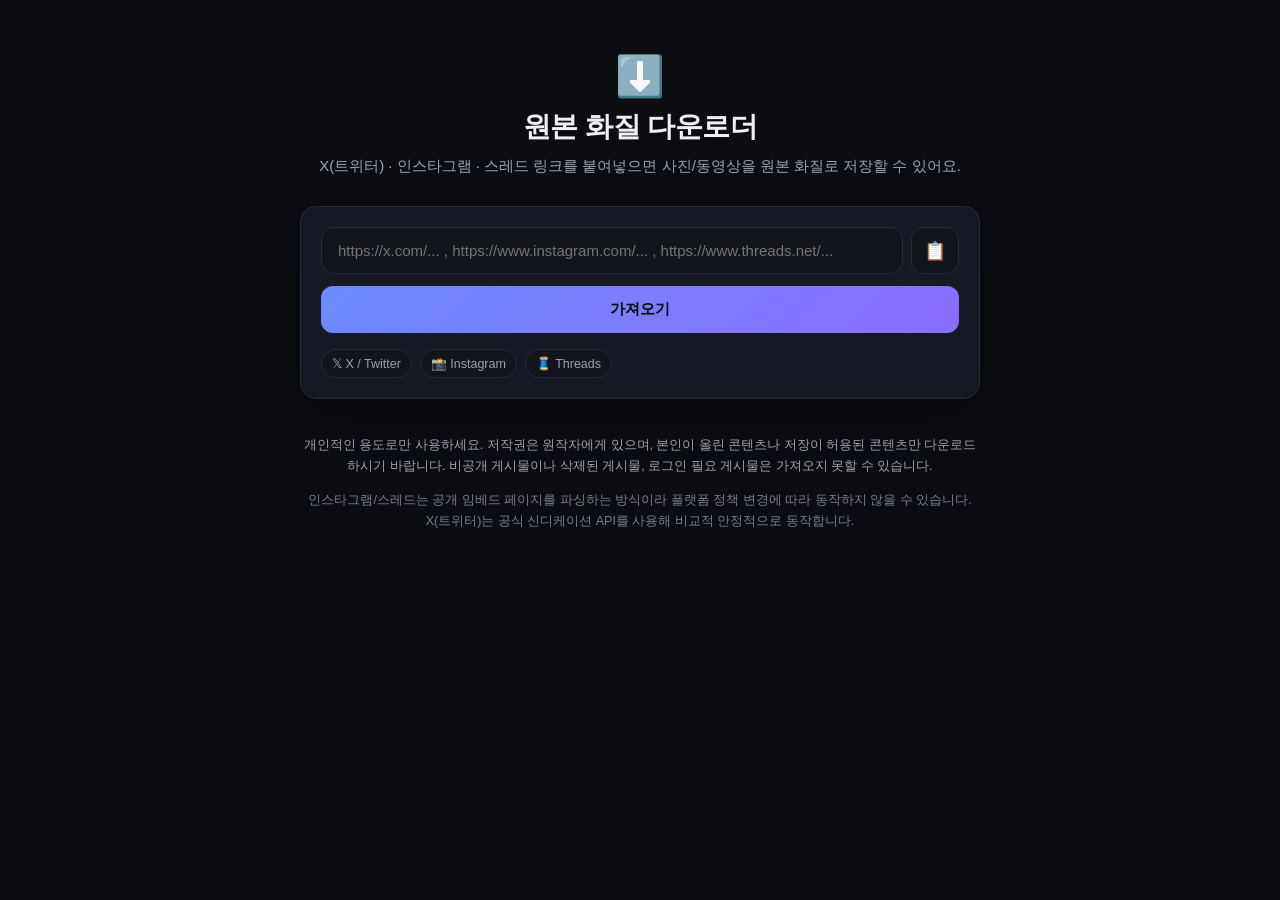
==== index.html @ a20f1237 "Add social media original-quality downloader page Static single-page app for pasting X/Instagram/Thr" ====
<!DOCTYPE html>
<html lang="ko">
<head>
<meta charset="UTF-8">
<meta name="viewport" content="width=device-width, initial-scale=1.0">
<title>소셜 미디어 원본 다운로더</title>
<meta name="description" content="X(트위터), 인스타그램, 스레드 링크를 붙여넣어 사진과 동영상을 원본 화질로 저장하세요.">
<link rel="icon" href="data:image/svg+xml,<svg xmlns=%22http://www.w3.org/2000/svg%22 viewBox=%220 0 100 100%22><text y=%22.9em%22 font-size=%2290%22>⬇️</text></svg>">
<link rel="stylesheet" href="styles.css">
</head>
<body>
<div class="bg-glow" aria-hidden="true"></div>

<main class="page">
  <header class="hero">
    <div class="logo">⬇️</div>
    <h1>원본 화질 다운로더</h1>
    <p class="sub">X(트위터) · 인스타그램 · 스레드 링크를 붙여넣으면 사진/동영상을 원본 화질로 저장할 수 있어요.</p>
  </header>

  <section class="card">
    <form id="download-form" autocomplete="off">
      <div class="input-row">
        <input
          id="url-input"
          type="url"
          inputmode="url"
          placeholder="https://x.com/... , https://www.instagram.com/... , https://www.threads.net/..."
          required
        >
        <button type="button" id="paste-btn" title="클립보드에서 붙여넣기">📋</button>
      </div>
      <button type="submit" id="submit-btn" class="primary-btn">
        <span class="btn-label">가져오기</span>
        <span class="spinner" hidden></span>
      </button>
    </form>

    <div class="platform-badges">
      <span class="badge" data-platform="twitter">𝕏 X / Twitter</span>
      <span class="badge" data-platform="instagram">📸 Instagram</span>
      <span class="badge" data-platform="threads">🧵 Threads</span>
    </div>

    <div id="error-box" class="error-box" hidden></div>
  </section>

  <section id="result" class="result" hidden>
    <div class="result-header">
      <span id="result-platform" class="result-platform"></span>
      <p id="result-caption" class="result-caption"></p>
    </div>
    <div id="media-grid" class="media-grid"></div>
  </section>

  <footer class="footer">
    <p>
      개인적인 용도로만 사용하세요. 저작권은 원작자에게 있으며, 본인이 올린 콘텐츠나
      저장이 허용된 콘텐츠만 다운로드하시기 바랍니다. 비공개 게시물이나 삭제된
      게시물, 로그인 필요 게시물은 가져오지 못할 수 있습니다.
    </p>
    <p class="tech-note">
      인스타그램/스레드는 공개 임베드 페이지를 파싱하는 방식이라 플랫폼 정책 변경에 따라
      동작하지 않을 수 있습니다. X(트위터)는 공식 신디케이션 API를 사용해 비교적 안정적으로 동작합니다.
    </p>
  </footer>
</main>

<script src="app.js"></script>
</body>
</html>
---- styles.css ----
:root {
  --bg: #0b0d12;
  --bg-2: #12151c;
  --card: #161923;
  --border: #262b38;
  --text: #eef0f4;
  --text-dim: #9aa3b2;
  --accent: #6c8cff;
  --accent-2: #8b6cff;
  --danger: #ff6b6b;
  --radius: 16px;
}

* { box-sizing: border-box; }

html, body {
  margin: 0;
  padding: 0;
  min-height: 100%;
  background: var(--bg);
  color: var(--text);
  font-family: -apple-system, BlinkMacSystemFont, "Segoe UI", Pretendard, "Apple SD Gothic Neo", Roboto, sans-serif;
}

.bg-glow {
  position: fixed;
  inset: 0;
  z-index: -1;
  background:
    radial-gradient(600px circle at 15% 0%, rgba(108,140,255,0.18), transparent 60%),
    radial-gradient(600px circle at 85% 20%, rgba(139,108,255,0.15), transparent 60%);
}

.page {
  max-width: 720px;
  margin: 0 auto;
  padding: 56px 20px 40px;
}

.hero {
  text-align: center;
  margin-bottom: 28px;
}

.logo {
  font-size: 40px;
  line-height: 1;
  margin-bottom: 12px;
}

.hero h1 {
  font-size: 28px;
  margin: 0 0 8px;
  letter-spacing: -0.02em;
}

.hero .sub {
  color: var(--text-dim);
  font-size: 15px;
  margin: 0;
  line-height: 1.6;
}

.card {
  background: var(--card);
  border: 1px solid var(--border);
  border-radius: var(--radius);
  padding: 20px;
  box-shadow: 0 20px 50px rgba(0,0,0,0.35);
}

.input-row {
  display: flex;
  gap: 8px;
  margin-bottom: 12px;
}

#url-input {
  flex: 1;
  min-width: 0;
  background: var(--bg-2);
  border: 1px solid var(--border);
  color: var(--text);
  padding: 14px 16px;
  border-radius: 12px;
  font-size: 15px;
  outline: none;
  transition: border-color 0.15s ease;
}

#url-input:focus {
  border-color: var(--accent);
}

#paste-btn {
  flex-shrink: 0;
  width: 48px;
  border: 1px solid var(--border);
  background: var(--bg-2);
  color: var(--text);
  border-radius: 12px;
  font-size: 18px;
  cursor: pointer;
}

#paste-btn:hover { border-color: var(--accent); }

.primary-btn {
  width: 100%;
  border: none;
  border-radius: 12px;
  padding: 14px 16px;
  font-size: 15px;
  font-weight: 600;
  color: #0b0d12;
  background: linear-gradient(135deg, var(--accent), var(--accent-2));
  cursor: pointer;
  display: flex;
  align-items: center;
  justify-content: center;
  gap: 10px;
  transition: opacity 0.15s ease, transform 0.1s ease;
}

.primary-btn:disabled {
  opacity: 0.65;
  cursor: not-allowed;
}

.primary-btn:not(:disabled):active {
  transform: scale(0.99);
}

.spinner {
  width: 16px;
  height: 16px;
  border: 2px solid rgba(0,0,0,0.25);
  border-top-color: #0b0d12;
  border-radius: 50%;
  animation: spin 0.7s linear infinite;
}

@keyframes spin {
  to { transform: rotate(360deg); }
}

.platform-badges {
  display: flex;
  gap: 8px;
  flex-wrap: wrap;
  margin-top: 16px;
}

.badge {
  font-size: 12.5px;
  color: var(--text-dim);
  background: var(--bg-2);
  border: 1px solid var(--border);
  padding: 6px 10px;
  border-radius: 999px;
  transition: color 0.15s ease, border-color 0.15s ease;
}

.badge.active {
  color: var(--text);
  border-color: var(--accent);
}

.error-box {
  margin-top: 16px;
  background: rgba(255,107,107,0.08);
  border: 1px solid rgba(255,107,107,0.35);
  color: var(--danger);
  padding: 12px 14px;
  border-radius: 10px;
  font-size: 14px;
  line-height: 1.5;
}

.result {
  margin-top: 24px;
  background: var(--card);
  border: 1px solid var(--border);
  border-radius: var(--radius);
  padding: 20px;
}

.result-header {
  margin-bottom: 14px;
}

.result-platform {
  display: inline-block;
  font-size: 12.5px;
  font-weight: 600;
  color: var(--accent);
  background: rgba(108,140,255,0.12);
  padding: 4px 10px;
  border-radius: 999px;
  margin-bottom: 8px;
}

.result-caption {
  margin: 0;
  color: var(--text-dim);
  font-size: 14px;
  line-height: 1.6;
  white-space: pre-wrap;
  word-break: break-word;
}

.media-grid {
  display: grid;
  grid-template-columns: repeat(auto-fill, minmax(220px, 1fr));
  gap: 14px;
}

.media-item {
  background: var(--bg-2);
  border: 1px solid var(--border);
  border-radius: 12px;
  overflow: hidden;
  display: flex;
  flex-direction: column;
}

.media-item .preview {
  width: 100%;
  aspect-ratio: 1 / 1;
  object-fit: cover;
  background: #000;
  display: block;
}

.media-item .meta {
  padding: 10px 12px 12px;
  display: flex;
  flex-direction: column;
  gap: 8px;
}

.media-item .kind {
  font-size: 12px;
  color: var(--text-dim);
}

.dl-btn {
  border: none;
  border-radius: 8px;
  padding: 9px 10px;
  font-size: 13.5px;
  font-weight: 600;
  cursor: pointer;
  background: var(--accent);
  color: #0b0d12;
  text-decoration: none;
  text-align: center;
}

.dl-btn:hover { opacity: 0.92; }
.dl-btn:disabled { opacity: 0.6; cursor: wait; }

.footer {
  margin-top: 36px;
  color: var(--text-dim);
  font-size: 12.5px;
  line-height: 1.7;
  text-align: center;
}

.footer .tech-note {
  margin-top: 8px;
  opacity: 0.75;
}

@media (max-width: 480px) {
  .hero h1 { font-size: 22px; }
  .card { padding: 16px; }
}
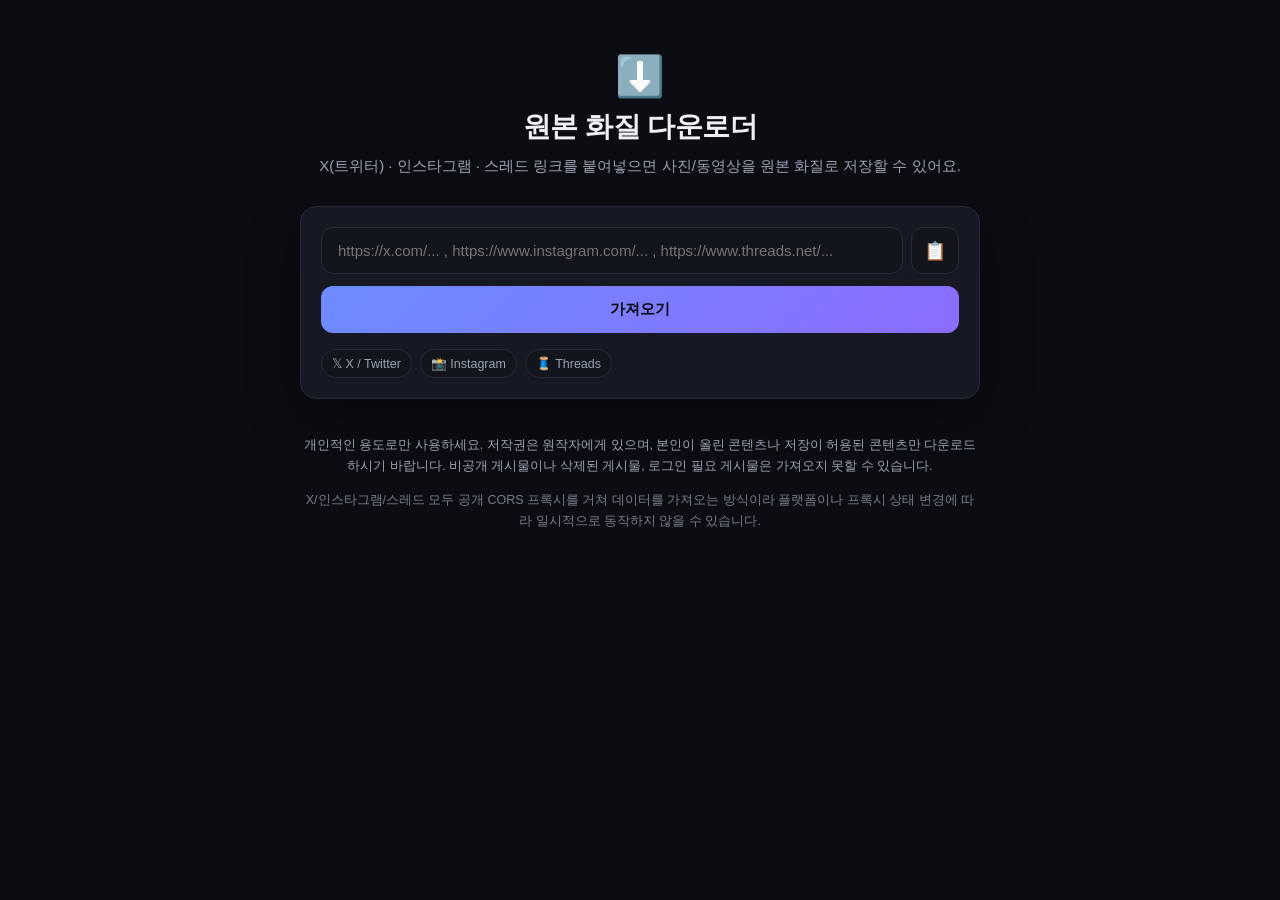
==== commit f438b952: "Fix X/Twitter fetch: syndication API blocks non-platform.twitter.com CORS cdn.syndication.twimg.com " ====
--- a/index.html
+++ b/index.html
@@ -60,8 +60,8 @@
       게시물, 로그인 필요 게시물은 가져오지 못할 수 있습니다.
     </p>
     <p class="tech-note">
-      인스타그램/스레드는 공개 임베드 페이지를 파싱하는 방식이라 플랫폼 정책 변경에 따라
-      동작하지 않을 수 있습니다. X(트위터)는 공식 신디케이션 API를 사용해 비교적 안정적으로 동작합니다.
+      X/인스타그램/스레드 모두 공개 CORS 프록시를 거쳐 데이터를 가져오는 방식이라
+      플랫폼이나 프록시 상태 변경에 따라 일시적으로 동작하지 않을 수 있습니다.
     </p>
   </footer>
 </main>
